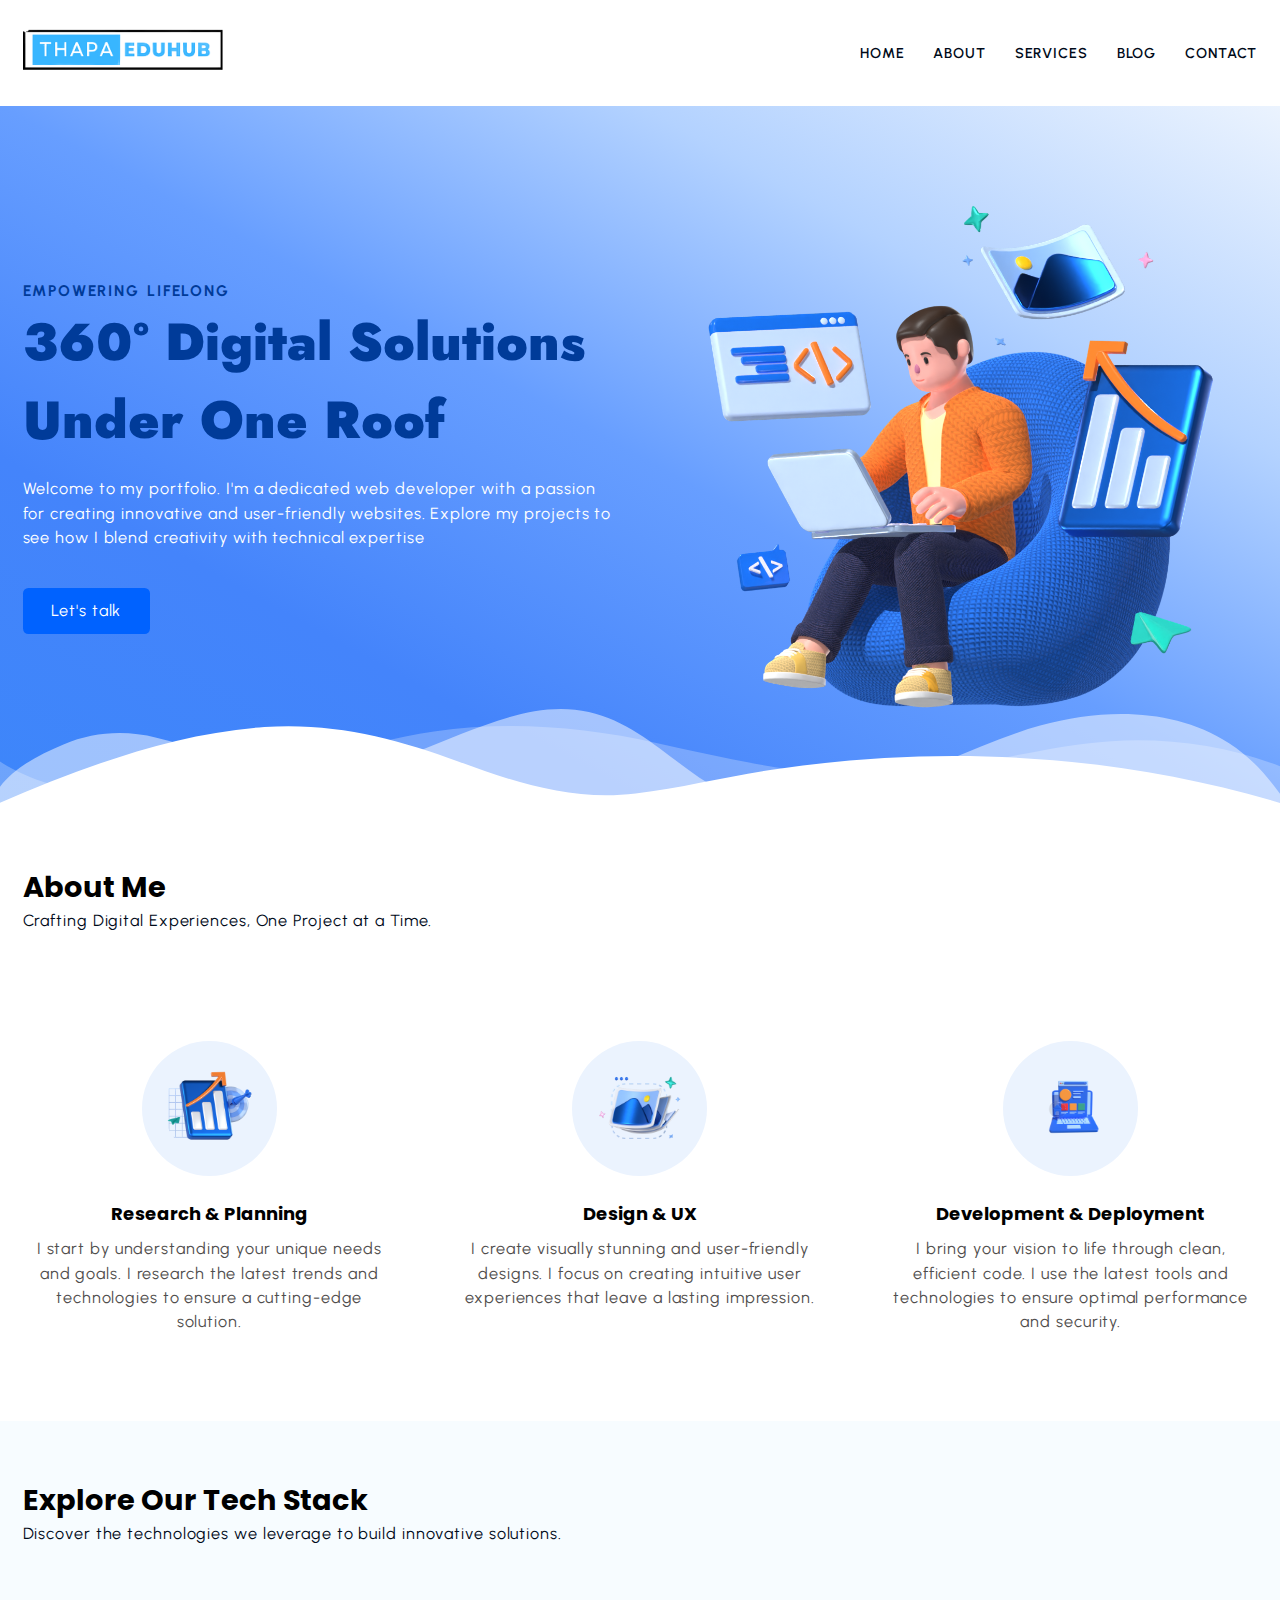
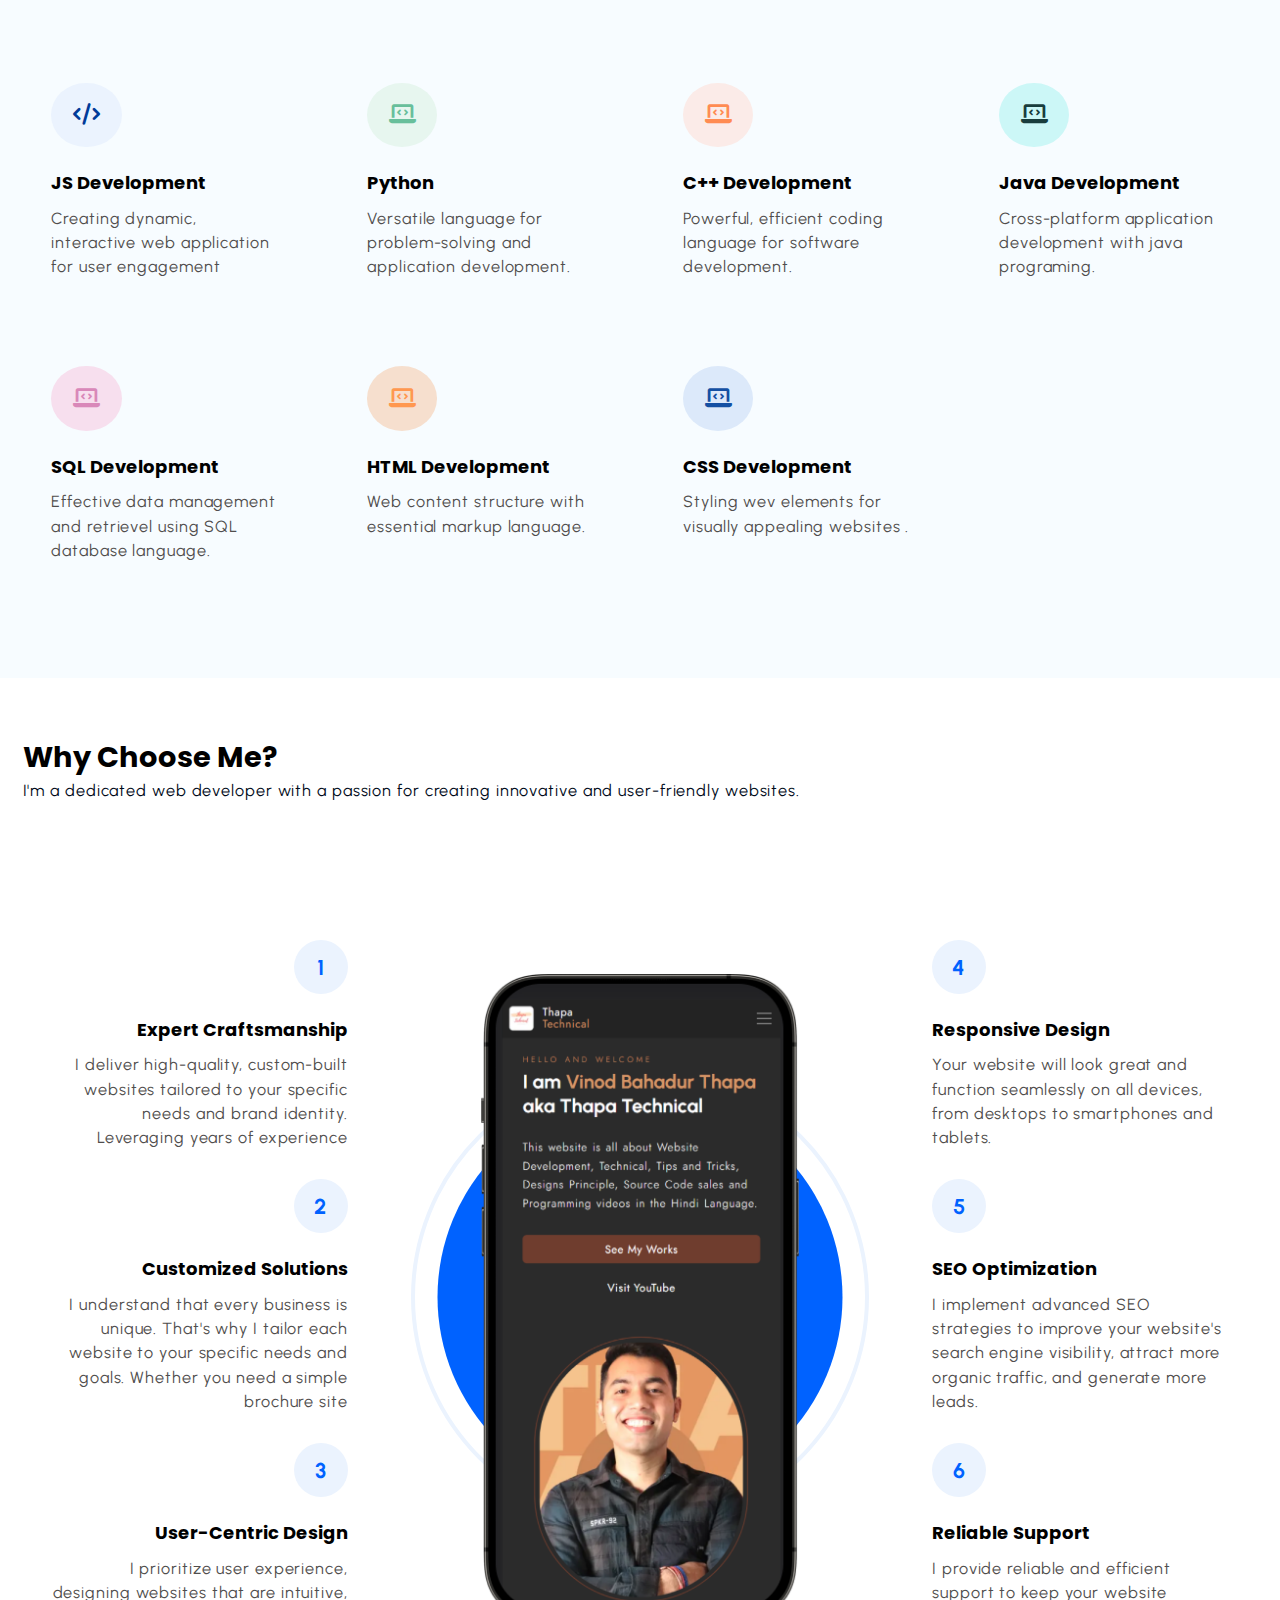
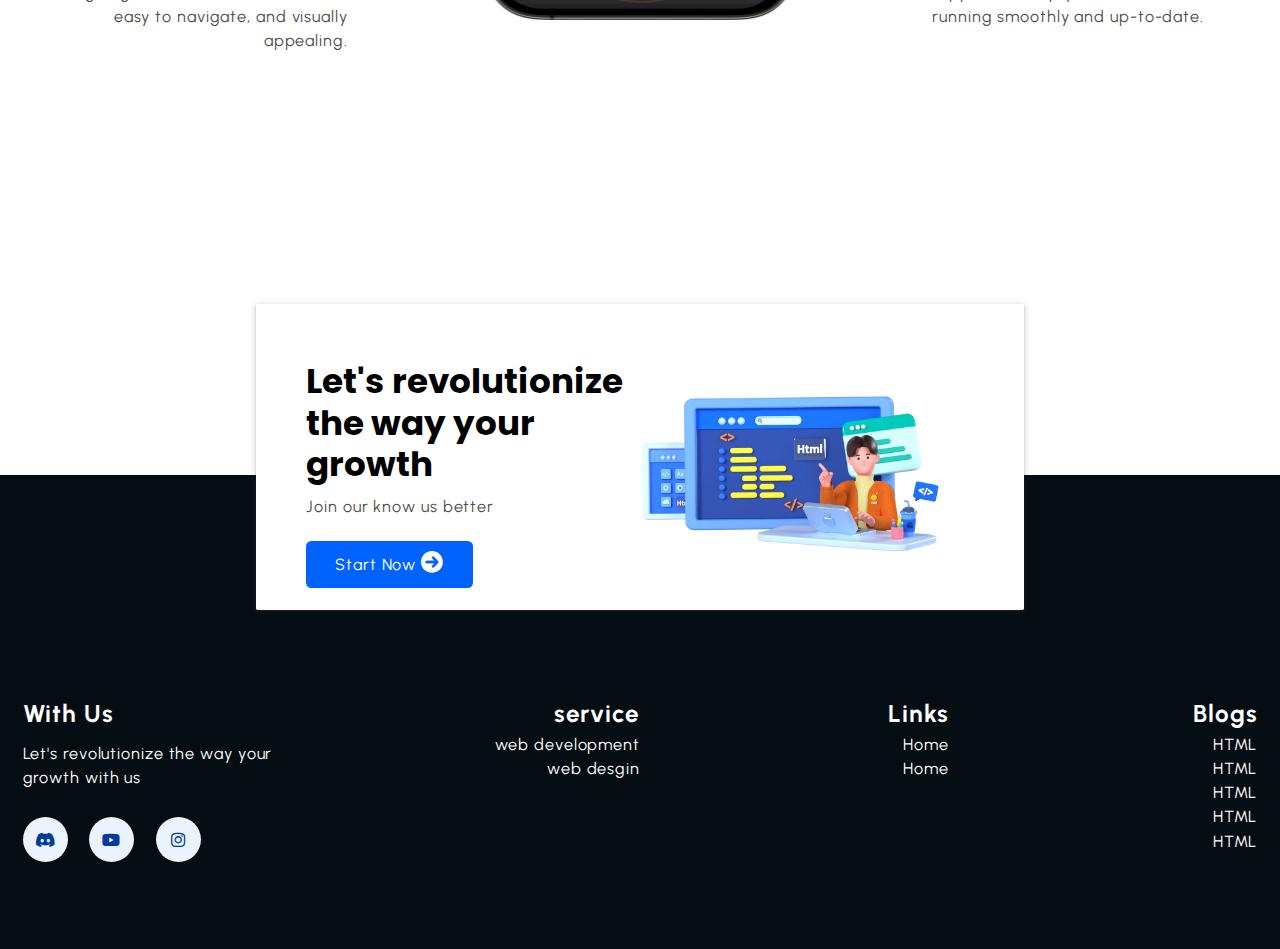
==== index.html @ 07b45c1d "update" ====
<!DOCTYPE html>
<html lang="en">
<head>
    <meta charset="UTF-8">
    <meta name="viewport" content="width=device-width, initial-scale=1.0">
  <meta name="description" content="">
  <meta name="keywords" content="">
  <meta name="robots" content="">
    <title>Document</title>
    <link rel="stylesheet" href="https://cdnjs.cloudflare.com/ajax/libs/font-awesome/6.0.0/css/all.min.css" integrity="sha512-9usAa10IRO0HhonpyAIVpjrylPvoDwiPUiKdWk5t3PyolY1cOd4DSE0Ga+ri4AuTroPR5aQvXU9xC6qOPnzFeg==" crossorigin="anonymous" referrerpolicy="no-referrer" />  
    <link rel="stylesheet" href="css/style.css ">
</head>
<body>
    <!-- nav bar section -->

    <header class="section-navbar">
        <div class="container">
            <div class="navbar-brand">
                <a href="index.html">
                    <img 
                        src="./images/logo.png" 
                        alt="my portolio logo" 
                        width="80%"
                        height="auto"
                    />           
                </a>
            </div>
            <nav class="navbar">
                <ul>
                    <li class="nav-item"><a class="nav-link" href="index.html"> home </a></li>
                    <li class="nav-item"><a class="nav-link" href="about.html"> about </a></li>
                    <li class="nav-item"><a class="nav-link" href="service.html"> services </a></li>
                    <li class="nav-item"><a class="nav-link" href="blog.html"> blog </a></li>
                    <li class="nav-item"><a class="nav-link" href="contact.html"> contact </a></li>
                </ul>
            </nav>
        </div>
    </header>

    <!-- end nav bar section -->

    <!-- hero section  -->
     <main>
        <div class="section-hero">
            <div class="container grid grid-two--cols">
                <div class="section-hero--content">
                    <p class="hero-subheading">
                        EMPOWERING LIFELONG 
                    </p>
                    <h1 class="hero-heading">
                        360° Digital Solutions Under One Roof
                    </h1>
                    <p class="hero-para">
                        Welcome to my portfolio. I'm a dedicated web developer with a passion for creating innovative and user-friendly websites. Explore my projects to see how I blend creativity with technical expertise
                    </p>
                    <div class="hero-btn">
                        <a href="contact.html" class="btn btn-white">Let's talk</a>
                    </div>
                  
                </div>
                <div class="section-hero--image">
                    <figure>
                        <img src="./images/main-hero.png" alt="a 3rd  character doing coding stuff">
                    </figure>
                </div>
            </div> 
        </div>
        <div class="custom-shape-divider-bottom-1729939268">
            <svg data-name="Layer 1" xmlns="http://www.w3.org/2000/svg" viewBox="0 0 1200 120" preserveAspectRatio="none">
                <path d="M0,0V46.29c47.79,22.2,103.59,32.17,158,28,70.36-5.37,136.33-33.31,206.8-37.5C438.64,32.43,512.34,53.67,583,72.05c69.27,18,138.3,24.88,209.4,13.08,36.15-6,69.85-17.84,104.45-29.34C989.49,25,1113-14.29,1200,52.47V0Z" opacity=".25" class="shape-fill"></path>
                <path d="M0,0V15.81C13,36.92,27.64,56.86,47.69,72.05,99.41,111.27,165,111,224.58,91.58c31.15-10.15,60.09-26.07,89.67-39.8,40.92-19,84.73-46,130.83-49.67,36.26-2.85,70.9,9.42,98.6,31.56,31.77,25.39,62.32,62,103.63,73,40.44,10.79,81.35-6.69,119.13-24.28s75.16-39,116.92-43.05c59.73-5.85,113.28,22.88,168.9,38.84,30.2,8.66,59,6.17,87.09-7.5,22.43-10.89,48-26.93,60.65-49.24V0Z" opacity=".5" class="shape-fill"></path>
                <path d="M0,0V5.63C149.93,59,314.09,71.32,475.83,42.57c43-7.64,84.23-20.12,127.61-26.46,59-8.63,112.48,12.24,165.56,35.4C827.93,77.22,886,95.24,951.2,90c86.53-7,172.46-45.71,248.8-84.81V0Z" class="shape-fill"></path>
            </svg>
        </div>
     </main>
    <!-- end hero section  -->

    <section class="section-about">
        <div class="container">
          <h2 class="section-common-heading">About Me</h2>
          <p class="section-common-subheading">
            Crafting Digital Experiences, One Project at a Time.
          </p>
        </div>
        <div class="container grid grid-three-cols">
      
          <div class="about-div">
            <div class="icon">
              <img src="images/research.png" alt="research icon">
            </div>
            <h3 class="section-common--title">
              Research & Planning
            </h3>
            <p>
              I start by understanding your unique needs and goals. I research the latest trends and technologies to ensure a cutting-edge solution.
            </p>
          </div>
      
          <div class="about-div">
            <div class="icon">
              <img src="images/design.png" alt="design icon">
            </div>
            <h3 class="section-common--title">
              Design & UX
            </h3>
            <p>
              I create visually stunning and user-friendly designs. I focus on creating intuitive user experiences that leave a lasting impression.
            </p>
          </div>
      
          <div class="about-div">
            <div class="icon">
              <img src="images/dev.png" alt="development icon">
            </div>
            <h3 class="section-common--title">
              Development & Deployment
            </h3>
            <p>
              I bring your vision to life through clean, efficient code. I use the latest tools and technologies to ensure optimal performance and security.
            </p>
          </div>
        </div>
      </section>


<!-- courres section -->
<section class="section-course">
    <div class="container">
        <h2 class="section-common-heading">Explore Our Tech Stack</h2>
        <p class="section-common-subheading">
          Discover the technologies we leverage to build innovative solutions.
        </p>
    </div>
    <div class="container grid grid-four--cols">
        <div class="course-div">
            <div class="icon">
                <i class="fa-solid fa-code"></i>
            </div>
            <h3 class="section-common--title">
              JS  Development
            </h3>
            <p>
                Creating dynamic, interactive web application for user engagement
            </p>
        </div>
        <div class="course-div">
            <div class="icon">
                <i class="fa-solid fa-laptop-code"></i>
            </div>
            <h3 class="section-common--title">
                Python
            </h3>
            <p>
              Versatile language for problem-solving and application development.
            </p>
        </div>
        <div class="course-div">
            <div class="icon">
                <i class="fa-solid fa-laptop-code"></i>
            </div>
            <h3 class="section-common--title">
               C++ Development
            </h3>
            <p>
                Powerful, efficient coding language for software development.
            </p>
        </div>
        <div class="course-div">
            <div class="icon">
                <i class="fa-solid fa-laptop-code"></i>
            </div>
            <h3 class="section-common--title">
                Java Development
            </h3>
            <p>
              Cross-platform application development with java programing.
            </p>
        </div>


        <div class="course-div">
            <div class="icon">
                <i class="fa-solid fa-laptop-code"></i>
            </div>
            <h3 class="section-common--title">
                SQL Development
            </h3>
            <p>
            Effective data management and retrievel using SQL database language.
            </p>
        </div>    <div class="course-div">
            <div class="icon">
                <i class="fa-solid fa-laptop-code"></i>
            </div>
            <h3 class="section-common--title">
                HTML Development
            </h3>
            <p>
              Web content structure with essential markup language.
            </p>
        </div>    <div class="course-div">
            <div class="icon">
                <i class="fa-solid fa-laptop-code"></i>
            </div>
            <h3 class="section-common--title">
                CSS Development
            </h3>
            <p>
              Styling wev elements for visually appealing websites .
            </p>
        </div>
    </div>
  
 </section>

<!-- end courres section -->

<!-- why choose section -->

<section class="section-why--choose">
    <div class="container">
      <h2 class="section-common-heading">Why Choose Me?</h2>
      <p class="section-common-subheading">
        I'm a dedicated web developer with a passion for creating innovative and user-friendly websites.
      </p>
    </div>
    <div class="container grid grid-three-cols">
      <div class="choose-left--div text-align--right">
        <div class="why-choose-div">
          <p class="common-text-highlight">1</p>
          <h3 class="section-common--title">
            Expert Craftsmanship
          </h3>
          <p>
            I deliver high-quality, custom-built websites tailored to your specific needs and brand identity. Leveraging years of experience 
          </p>
        </div>
        <div class="why-choose-div">
          <p class="common-text-highlight">2</p>
          <h3 class="section-common--title">
            Customized Solutions
          </h3>
          <p>
            I understand that every business is unique. That's why I tailor each website to your specific needs and goals. Whether you need a simple brochure site  
          </p>
        </div>
        <div class="why-choose-div">
          <p class="common-text-highlight">3</p>
          <h3 class="section-common--title">
            User-Centric Design
          </h3>
          <p>
            I prioritize user experience, designing websites that are intuitive, easy to navigate, and visually appealing. 
          </p>
        </div>
      </div>
  
      <div class="choose-center--div">
        <figure>
          <img src="./images/mobile.png" alt="thapa technical offical new website">
        </figure>
      </div>
  
      <div class="choose-right--div text-align--left">
        <div class="why-choose-div">
          <p class="common-text-highlight">4</p>
          <h3 class="section-common--title">
            Responsive Design
          </h3>
          <p>
            Your website will look great and function seamlessly on all devices, from desktops to smartphones and tablets. 
          </p>
        </div>
        <div class="why-choose-div">
          <p class="common-text-highlight">5</p>
          <h3 class="section-common--title">
            SEO Optimization
          </h3>
          <p>
            I implement advanced SEO strategies to improve your website's search engine visibility, attract more organic traffic, and generate more leads.
          </p>
        </div>
        <div class="why-choose-div">
          <p class="common-text-highlight">6</p>
          <h3 class="section-common--title">
            Reliable Support
          </h3>
          <p>
            I provide reliable and efficient support to keep your website running smoothly and up-to-date.
          </p>
        </div>
      </div>
    </div>
  </section>

<!-- end why choose section -->
<!-- contact home  section -->

<section class="section-contact--hompage" id="section-contact--hompage">


<div class="container grid grid-two--cols">
    <div class="contact-content">
        <h2 class="contact-title">
            Let's revolutionize the way your growth
        </h2>
         <p>
            Join our know us better
         </p>
         <div class="btn">
            <a href="contact.html">
                start now <i class="fa-solid fa-arrow-circle-right"></i>
            </a>
         </div>
    </div>
    <div class="contact-image">
        <img src="images/main.png" alt="a guy doing coding">
        
    </div>
</div>

</section>

<!-- secion footer  -->
 <footer>
    <div class="container grid grid-four--cols">
        <div class="footer-1--div">
            <div class="logo-brand">
                <a href="index.html" class="footer-subheading">With Us </a>
            </div>
            <p> Let's revolutionize the way your growth with us</p>
     
            <div class="social-footer--icons">
                <a href="index.html" target="_blank"  >
                    <i class="fa-brands  fa-discord"></i>
                </a>
                <a href="index.html" target="_blank" >
                    <i class="fa-brands  fa-youtube"></i>
                </a>
                <a href="index.html" target="_blank" >
                    <i class="fa-brands  fa-instagram"></i>
                </a>
            </div>
        </div>
        <div class="footer-2--div">
            <p class="footer-subheading">service</p>
            <ul>
                <li> <a href=".course-div">web development</a></li>
                <li> <a href=".course-div">web desgin</a></li>
        
            </ul>
        </div>
        <div class="footer-3--div">
            <p class="footer-subheading">Links</p>
            <ul>
                <li> <a href="index.html">Home</a></li>
                <li> <a href="index.html">Home</a></li>
          
            </ul>
        </div>
        <div class="footer-4--div">
            <p class="footer-subheading"> Blogs</p>
            <ul>
                <li> <a href="index.html">HTML</a></li>
                <li> <a href="index.html">HTML</a></li>
                <li> <a href="index.html">HTML</a></li>
                <li> <a href="index.html">HTML</a></li>
                <li> <a href="index.html">HTML</a></li>
            </ul>
        </div>
    </div>
 </footer>
<!-- end secion footer  -->
</body>
</html>
---- css/style.css ----
@import url('https://fonts.googleapis.com/css2?family=Jost:ital,wght@0,100..900;1,100..900&family=Noto+Sans:ital,wght@0,100..900;1,100..900&family=Poppins:ital,wght@0,100;0,200;0,300;0,400;0,500;0,600;0,700;0,800;0,900;1,100;1,200;1,300;1,400;1,500;1,600;1,700;1,800;1,900&family=Quicksand:wght@300..700&family=Urbanist:ital,wght@0,100..900;1,100..900&display=swap');
/* theme */

:root { /*okay*/
  --main-color: #0062ff;
  --supporting-color: #ebf3fe;
  --font-color: #424242;
  /* --bg-color: #ffffff; */
  --bg-color: #f7fcff;
  --heading-color: #000a19;
  --hero-heading-color: #003b99;
  --white-color: #ffffff;
  --para-color: #504e4d;
  --bnt-hover-bg-color: #003b99;
  --btn-box-shadow: rgba(100, 100, 111, 0.2) 0px 7px 29px 0px;
  --footer-bg-color: #040d12;
}
/* base rule  */
* {   /*okay*/
  margin: 0;
  padding: 0;
  box-sizing: border-box;
  font-family: "Urbanist", sans-serif;
}

html { /*okay*/
  font-size: 62.5%;
  /* 1rem = 10px  */
    scroll-behavior: smooth;
      /* scroll-snap-type: Y proximity; */
}

h1,  /*okay*/
h2,
h3,
h4,
h5,
h6 {
  font-family: "Poppins", sans-serif;
}
p,
li,
a,
label { /*okay*/
  font-family: "Urbanist", sans-serif;
  font-size: 1.8rem;
  letter-spacing: 0.1rem;
  font-weight: 400;
  color: var(--para-color);
  line-height: 1.5;
}

a {
  text-decoration: none;
}

li {
  list-style: none;
}



/* layout  */

.container { /*okay*/

max-width: 142rem;
margin: 0 auto;
padding: 9.6rem 2.4rem;

}


:is(.section-about, .section-blog,  .section-contact, .section-course , .section-why--choose, .section-contact--hompage) .container:first-child {
  padding: 6.4rem 2.4rem 2.4rem 2.4rem;
}
.grid { /*okay*/
  display: grid;
}

.grid-two--cols { /*okay*/
  grid-template-columns: repeat(2, 1fr);
}
.grid-three-cols { /*okay*/
  grid-template-columns: repeat(3, 1fr);
}
.grid-four--cols {
  grid-template-columns: repeat(4, 1fr);
}

/* end lyout */
/* nav bar  */
.section-navbar { /*okay*/
  width: 100%;
  box-shadow: rgba(0, 0, 0, 0.05) 0px 6px 24px 0px,
  rgba(0, 0, 0, 0.08) 0px 0px 0px 1px;
    
}
.section-navbar .container { /*okay*/
  display: flex;
  justify-content: space-between;
  align-items: center;
  /* over right padding top */
  padding: 2.8rem 2.4rem; 

}
.section-navbar .navbar ul {
  display: flex;
  gap: 3.2rem;
  text-transform: capitalize;
    & li a {
      color: var(--heading-color);
      text-transform: uppercase;
      font-weight: 600;
      font-size: 1.6rem;
      display: inline-block;
      position: relative;
      &::after {
        content: "";
        position: absolute;
        bottom: -0.3rem;
        left: 0;
        width: 0%;
        border-bottom: 0.2rem solid var(--main-color);
        transition: all  0.3s linear;
        -webkit-transition: all 0.3s linear;
        -moz-transition: all 0.3s linear;
        -ms-transition: all 0.3s linear;
        -o-transition: all 0.3s linear;
      }
    }
   
    & li a:hover:after{
      width: 100%;
    }
}
/* end nav */








/* layout */

/* module / reusable  */
.section-common--title {

  font-size: 2rem;
  margin: 2.4rem 0 1.2rem 0;
}

.section-common-heading {
  font-size: 3.2rem;
  font-weight: 700;
  text-transform: capitalize;
}
.section-common-subheading {
  color: var(--heading-color);
}
.fa-solid {
  padding: 2.4rem;
  background-color: var(--supporting-color);
  font-size: 2.4rem;
  border-radius: 50%;
  color: var(--hero-heading-color);
}

.btn {
  display: inline-block;
  padding: 1.2rem 3.2rem ;
  background-color: var(--main-color);
  color: var(--white-color) ;
  border-radius: 0.6rem;
}

/* states  */

.btn:hover {
  background-color: var(--bnt-hover-bg-color);
  cursor: pointer;
  box-shadow: var(--btn-box-shadow);
}

/* hero section */
main {
  position: relative;
  background-image: linear-gradient(
    to top right,
    #3d86fa,
    #4484fb,
    #679eff,
    #b3d2ff,
    #ebf3fe
  );
}
.section-hero .grid {
  align-items: center;
  gap: 6.4rem;

  & .hero-subheading {
    text-transform: uppercase;
    letter-spacing: 0.2rem;
    font-size: 1.7rem;
    word-spacing: 0.2rem;
    color: var(--bnt-hover-bg-color);
    font-weight: 700;
  }
  & .hero-heading {
    font-size: 5.8rem;
    font-family: "Jost";
    color: var(--hero-heading-color);
    font-weight: 900;
    line-height: 1.5;
  }
  & .hero-para {
     color: var(--white-color);
     margin: 2rem 0 4.2rem 0;
  }
}
.section-hero--image img {
  width: 100%;
  height: auto;
  transform: scaleX(-1);
}

/* shap  divider  */
.custom-shape-divider-bottom-1729939268 {
  position: absolute;
  bottom: 0;
  left: 0;
  width: 100%;
  overflow: hidden;
  line-height: 0;
  transform: rotate(180deg);
}

.custom-shape-divider-bottom-1729939268 svg {
  position: relative;
  display: block;
  width: calc(100% + 1.3px);
  height: 12rem;
}

.custom-shape-divider-bottom-1729939268 .shape-fill {
  fill: #FFFFFF;
}
/* end hero section */

/* about section */
.section-about .grid {
  gap: 6.4rem;
}
.section-about .about-div {
  text-align: center;
}
.section-about img {
  padding: 2.4rem;
  background-color: var(--supporting-color);
  width: 15rem;
  height: auto;
  border-radius: 50%;
  transition: all 0.3s linear;
}

.about-div img:hover {
  transform: rotate(360deg);
  background: linear-gradient(to right, #0575e6, #021b79)
}
/* emd about section */
/* course section  */
.section-course  {
  background-color: var(--bg-color);
}
.section-course .grid {
gap: 3.2rem;

}
.section-course .course-div {
  padding: 3.2rem;
}
.section-course .course-div:hover {
  box-shadow: var(--btn-box-shadow);
}

.course-div:nth-child(2) .icon .fa-solid {
  background-color: #e7f6ef;
  color: #68bf9b;
}
.course-div:nth-child(3) .icon .fa-solid {
  background-color: #fbebe8;
  color: #ff8b52;
}
.course-div:nth-child(4) .icon .fa-solid {
  background-color: #ccf7f7;
  color: #183d3d;
}
.course-div:nth-child(5) .icon .fa-solid {
  background-color: rgb(247, 223, 238);
  color: #d988b9;
}
.course-div:nth-child(6) .icon .fa-solid {
  background-color: #f6dfce;
  color: #FF9850;
}
.course-div:nth-child(7) .icon .fa-solid {
  background-color: #dce9fa;
  color: #1450A3;
}

/* end course section  */


/* why choose section */

.common-text-highlight {
  width: 6rem;
  aspect-ratio: 1;
  background-color: var(--supporting-color);
  color: var(--main-color);
  border-radius: 50%;
  display: flex;
  justify-content: center;
  align-items: center;
  font-size: 2.4rem;
  font-weight: 700;
}
.section-why--choose .grid {
  gap: 9.6rem;
}
.section-why--choose .text-align--right .why-choose-div {

  display: flex;
  flex-direction: column;
  justify-content: start;
  align-items: end;
  text-align: right;
  
}

.why-choose-div {
  margin: 3.2rem;
}

.choose-center--div img {

width: 90%;
height: auto;
}


.choose-center--div , figure{
  display: flex;
  justify-content: center;
  align-items: center;
  position: relative;
}
.choose-center--div figure:before,
.choose-center--div figure::after {
  content: "";
  position: absolute;
  top: 50%;
  left: 50%;
  transform: translate(-50%, -50%);
  background-color: var(--main-color);
  width: 45rem;
  height: 45rem;
  border-radius: 50%;
  z-index: -1;
  
}
.choose-center--div figure:before {
  animation: circle 5s linear infinite;
}
@keyframes circle {
  0% {
    background-color: #b3d0ff;
  }
  25% {
    background-color: #80b1ff;
  }
  50% {
    background-color: #4d91ff;
  }
  75% {
    background-color: #99c0ff;
  }
  100% {
    background-color: #3381ff;
  }
}

.choose-center--div figure::after{
  width: 50rem;
  height: 50rem;
  z-index: -2;
  background-color: transparent;
  border: 0.5rem solid var(--supporting-color);
}
/* end why choose section */



/* contact homepage section */


.section-contact--hompage {
  width: 60%;
  min-height: 30rem;
  margin: 0 auto;
  box-shadow: rgba(60, 64, 67, 0.3) 0px 1px 2px 0px,
  rgba(60, 64, 67, 0.15) 0px 2px 6px 2px;

  border-radius: 0.2rem;
position: relative;
  bottom: -15rem;
 background-color: var(--white-color);
  padding: 0 3.2rem;
  
  & .grid {
    align-items: center;

    
  }
}

.contact-title  {
  font-size: 3.8rem;
  line-height: 1.2;
}

.contact-content p {
  margin: 1.2rem 0 2.4rem 0;
}
.section-contact--hompage a {
  color: var(--white-color);
  text-transform: capitalize;
}
.section-contact--hompage .fa-solid {
  padding: 0;
 color: var(--white-color);
 background-color: var(--main-color);
}

.section-contact--hompage img {
  width: 90%;
 height: auto;
}
/* end contact homepage section */

/* footer section */

footer{
  background-color: var(--footer-bg-color);
  padding-top: 15rem;
  
}

footer * {
  color: var(--white-color);
}
footer .grid {
text-align: right;
}

.footer-subheading {
  font-size: 2.7rem;
  font-weight: 700;
}

.footer-1--div p {
  margin: 1rem 0 3rem 0;
}
.footer-1--div {
  text-align: left;
   & .social-footer--icons {
    display: flex;
    gap: 2.4rem;
   }
  &  .fa-brands {

    width: 5rem;
    aspect-ratio: 1;
    background-color: var(--supporting-color);
    color: var(--bnt-hover-bg-color);
    border-radius: 50%;
    display: flex;
    justify-content: center;
    align-items: center;
    transition:  all 0.3s linear;
    &:hover{
      color: var(--supporting-color);
      background-color: var(--bnt-hover-bg-color);
      rotate: 360deg;
    }
  }
}

/* end footer section */


/* section blog pages */



.section-blog {
 & .grid {
  gap: 6.4rem;
 }
  background-color: var(--bg-color);
  & .blog{
    box-shadow: var(--btn-box-shadow);
    transition: scale 0.3s linear;
    &:hover {
      scale: 1.1;
    }
    & .blog-content {
      padding: 1.4rem 2.4rem 2.4rem;
    }
  }
 & .blog-date {
  display: flex;
  justify-content: space-between;
  margin-top: 1.6rem;
  font-size: 1.4rem;
  & .fa-solid {
    background-color: transparent;
    padding: 0;
  }
 }
& .section-common--title {
  margin-top: 0.8rem;
}
& img {
  width: 100%;
  height: auto;
}
}


/* contact  page */


 .mb-3 {
  margin-bottom: 3.2rem;
 }
 label {
  display: block;
  text-transform: capitalize;
 }
input, textarea {
  width: 100%;
  padding: 1.4rem 2.4rem;
  font-size: 1.4rem;
  letter-spacing: 0.1rem;

}

.contact-content .grid {
  gap: 6.4rem;
}
::placeholder{
  font-size: 1.6rem;
  letter-spacing: 0.1rem;
}

.btn-submit {
  font-size: 1.8rem;
  border: none;
  text-transform: capitalize;
} 
.section-contact {
  & .grid {
     align-items: center;
      gap: 6.4rem;
  }
}

::-webkit-scrollbar {
  width: 1rem;
}

::-webkit-scrollbar-track {
  background-color: var(--supporting-color);
}
::-webkit-scrollbar-thumb {
  background: var(--main-color);
  border-radius: 50px;
}

::-webkit-scrollbar-thumb:hover {
  background-color: var(--heading-color);
}

input:focus-visible, textarea:focus-visible {
  outline: 0.1rem solid var(--bnt-hover-bg-color);
}



/* responsive */

/* medai coree */

@media (width <= 1400px) {
  html {
    font-size: 56.25%;
  }
  .section-hero img {
    width: 90%;

  }
 
}
@media (width <= 1220px ) {
  html {
    font-size: 54%;
  }
  :is(.section-about, .section-blog,  .section-course , .section-why--choose, .section-contact--hompage) .grid {
    padding: 6.4rem;
  }
}
@media (width <= 1100px) {
:is(.section-course, .section-blog)  .grid-four--cols {
    grid-template-columns: repeat(auto-fit, minmax(250px, 1fr));
  }

  .section-why--choose {
    & .chose-left--div {
      order: 2;
    }
    & .chose-right--div {
      order: 3;
    }
    & .choose-center--div {
      order: 1;
      & figure::before {
        width: 0;
        height: 0;
        background-color: transparent; 
        padding: 0;
      }
      & figure::after {
        width: 0;
        height: 0;
        background-color: transparent;
        padding: 0;
      }
    }
  }
}
@media (width <= 998px ) {
 
footer .grid-four--cols {
  grid-template-columns: repeat(3, minmax(100px, 1fr));
 text-align: left;
  & .footer-1--div   {
    grid-row: 2/3;
    grid-column: 1 / -1;
    margin-top: 6.4rem;
  }
}
  .section-hero  {
    height: auto;
    padding-bottom: 5rem;

    & .grid-two--cols {
      grid-template-columns: 1fr;
      & .section-hero--content {
        order: 2;
      }
      & .section-hero--image {
        order: 1;
        & img {
          width: 50%;
        }
      }
    }
  }
  .section-about .about-div {
    text-align: left;
  }
}
@media (width <= 768px ) {


  .grid-two--cols, .grid-three-cols  {
    grid-template-columns: 1fr;
  }
  .section-navbar .container {
    display: flex;
    flex-direction: column;
 & .navbar ul {
gap: 2.4rem;
    }

    & .navbar-brand {
      text-align: center;
      margin-bottom: 2.4rem;
    }
  }
  .section-hero .grid .hero-heading {
    font-size: 3.8rem ;
  }

  .section-why--choose {
    & .grid {
      gap: 1.4rem;
    }
    & img {
      width: 30%  ;
    }
    & .text-align--right .why-choose-div {
      align-items: start;
      text-align: left;
    }
  }
.section-contact--hompage .btn {
  display: block;
  text-align: center;
}
.contact-title {
  font-size: 2.4rem;
}
:is(.section-contact--hompage) .container:first-child {
  padding: 6.4rem 0rem 2.4rem 0rem;
}
}




/* scroll animation and scrill snap  */
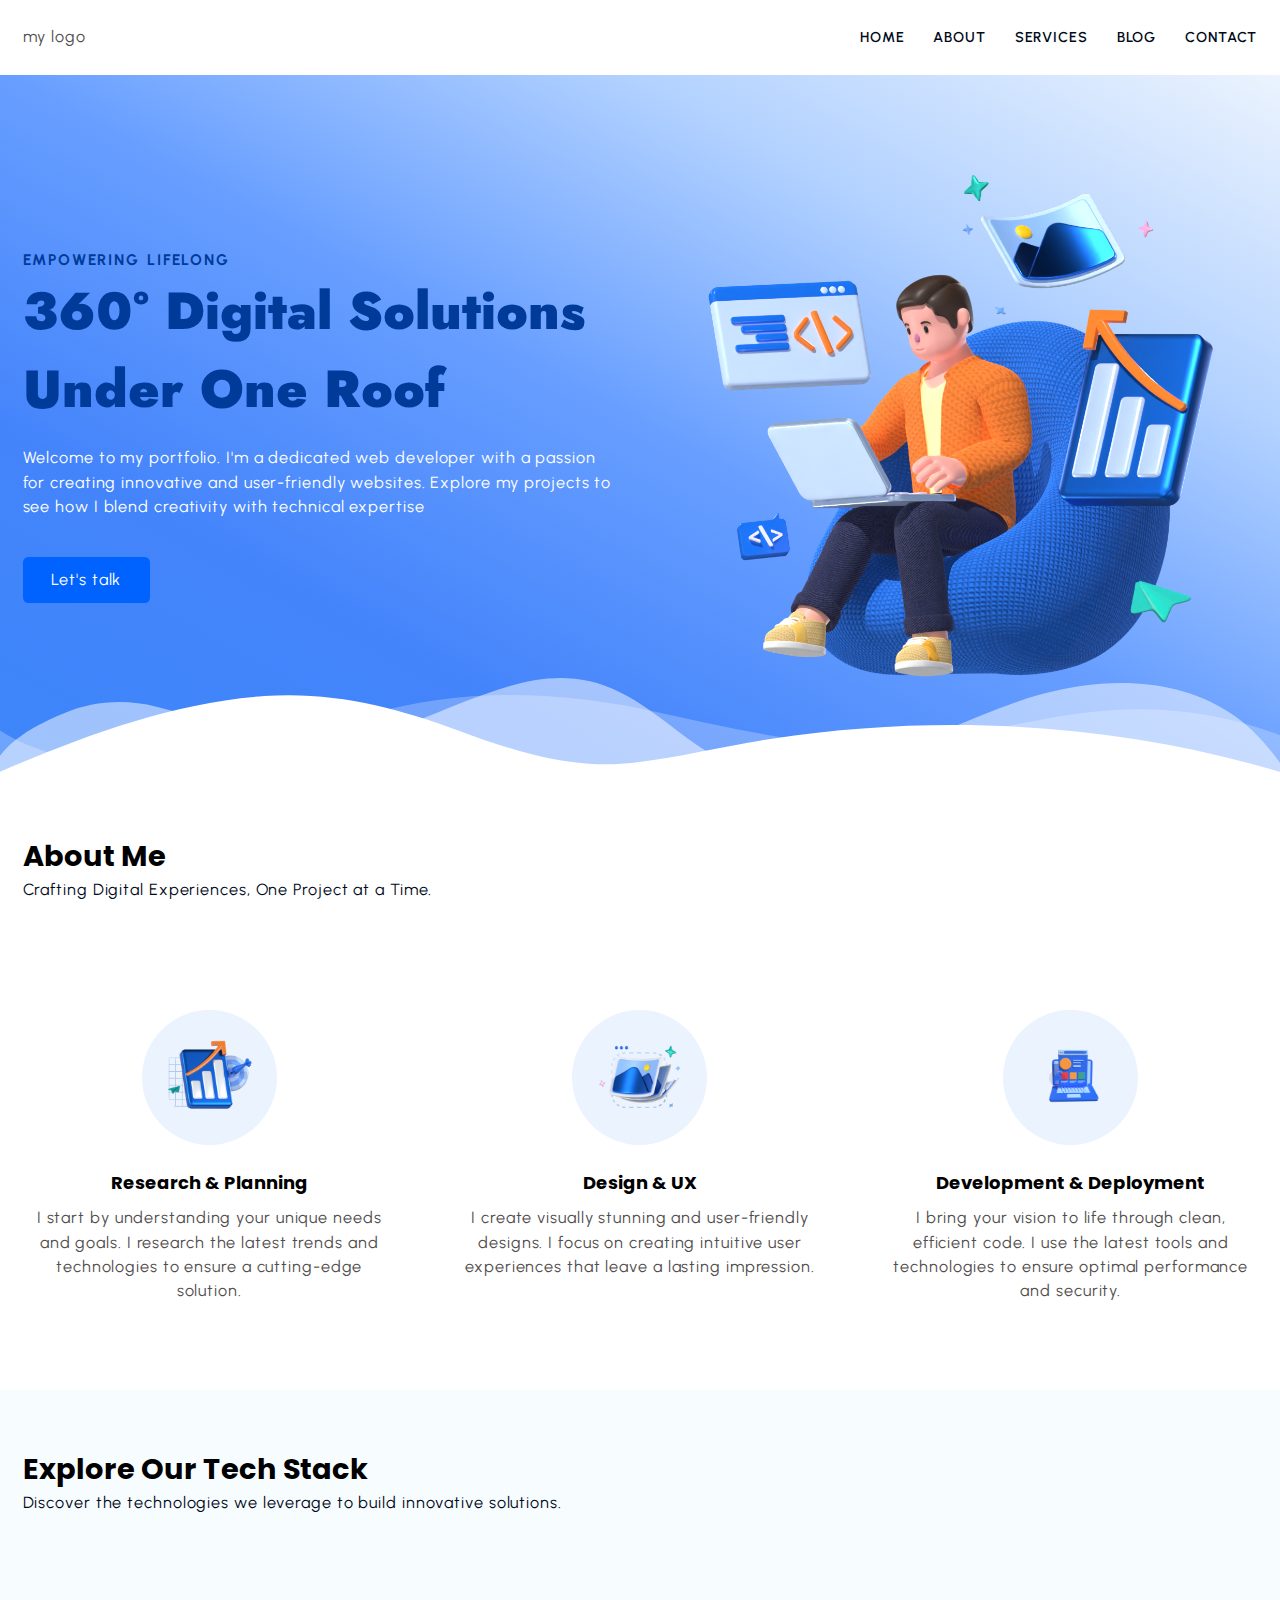
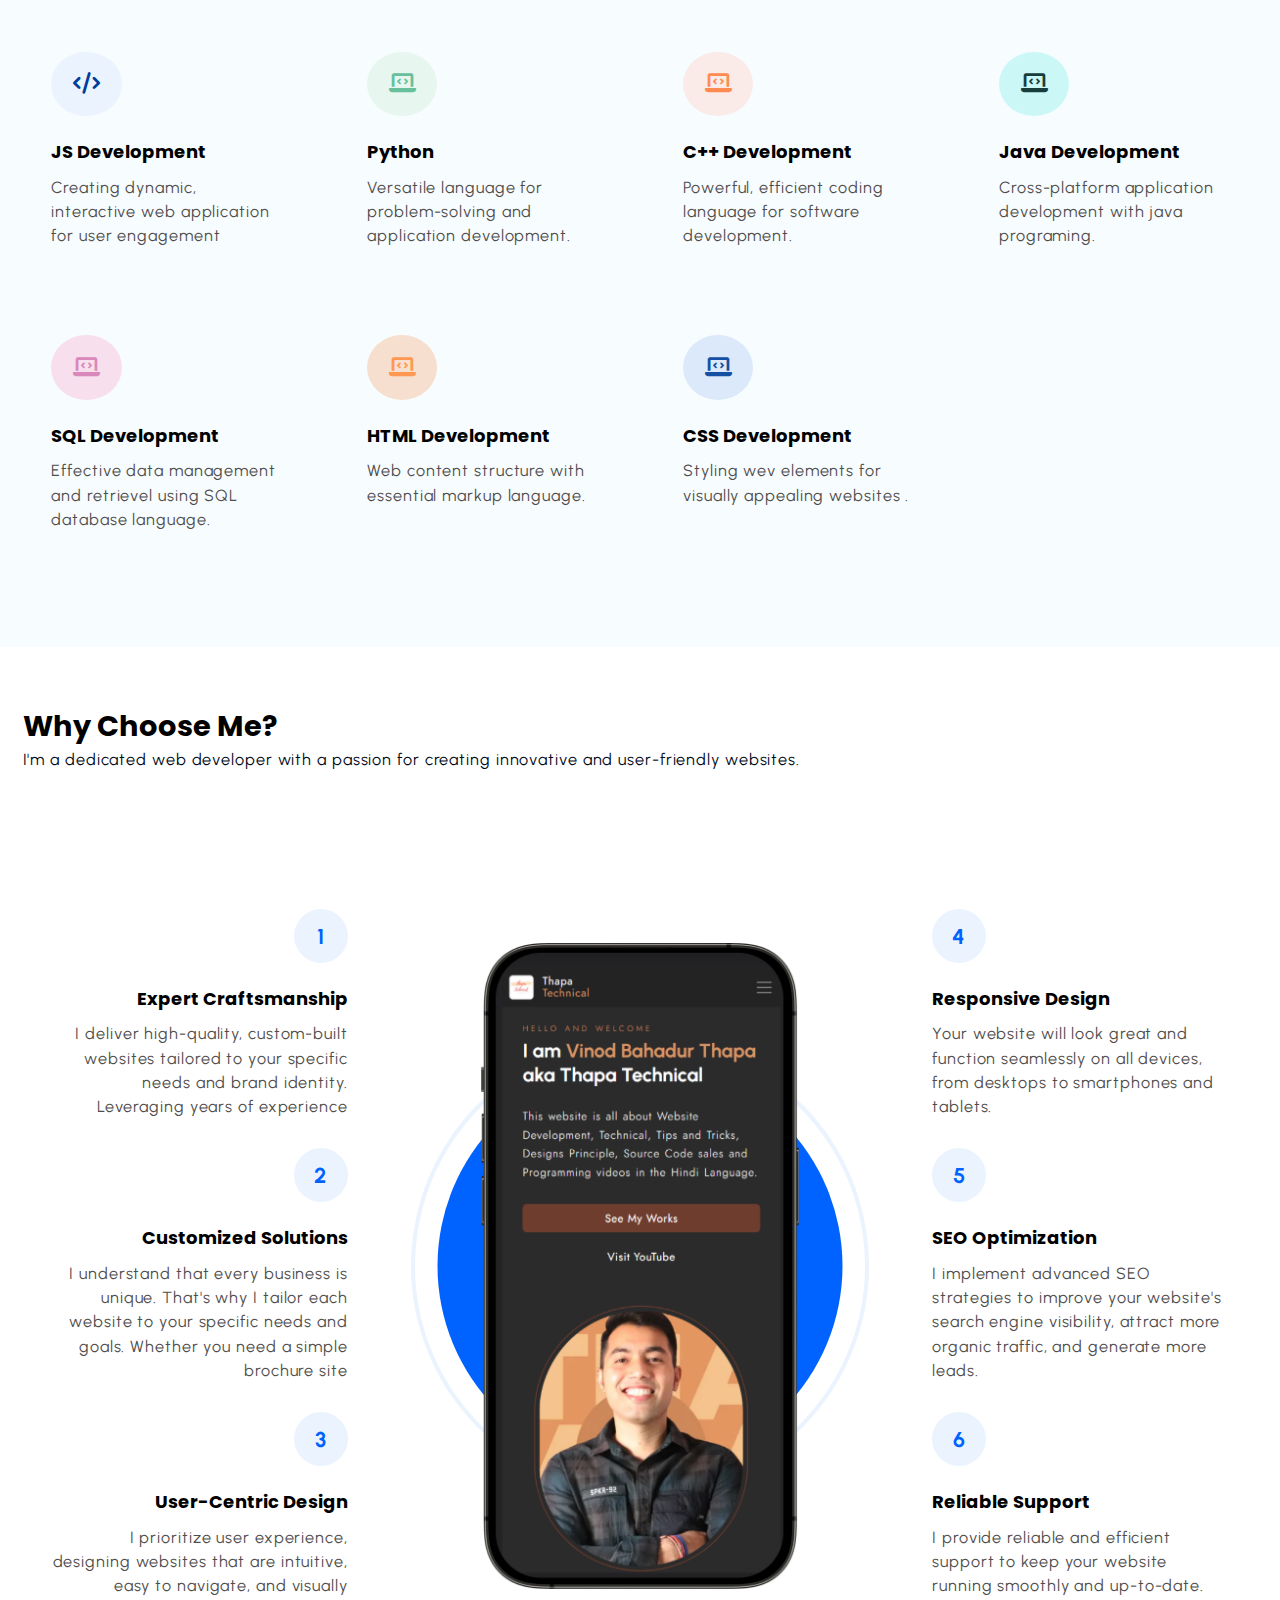
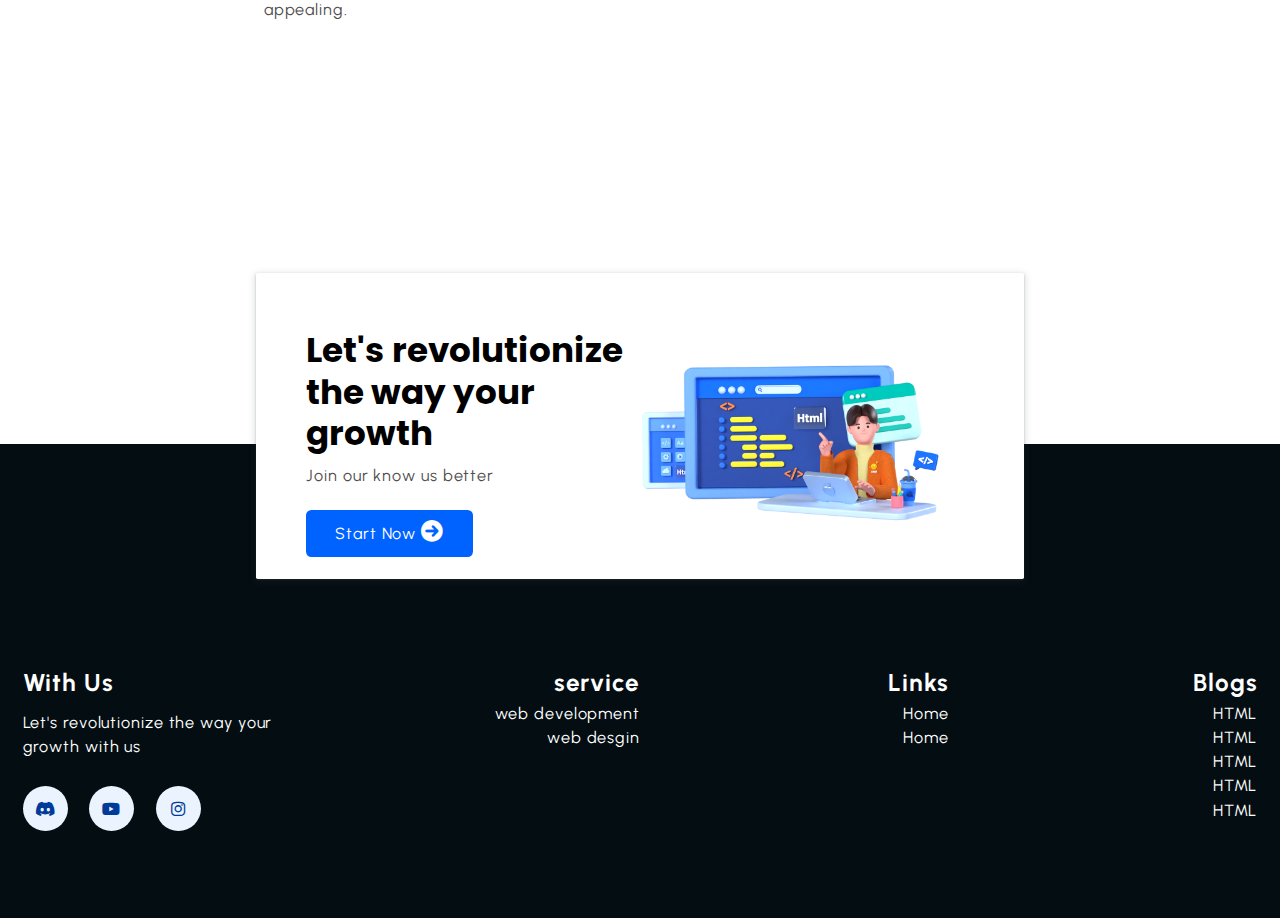
==== commit de5d8b34: "update" ====
--- a/index.html
+++ b/index.html
@@ -17,12 +17,7 @@
         <div class="container">
             <div class="navbar-brand">
                 <a href="index.html">
-                    <img 
-                        src="./images/logo.png" 
-                        alt="my portolio logo" 
-                        width="80%"
-                        height="auto"
-                    />           
+                  <p>my logo</p>               
                 </a>
             </div>
             <nav class="navbar">
